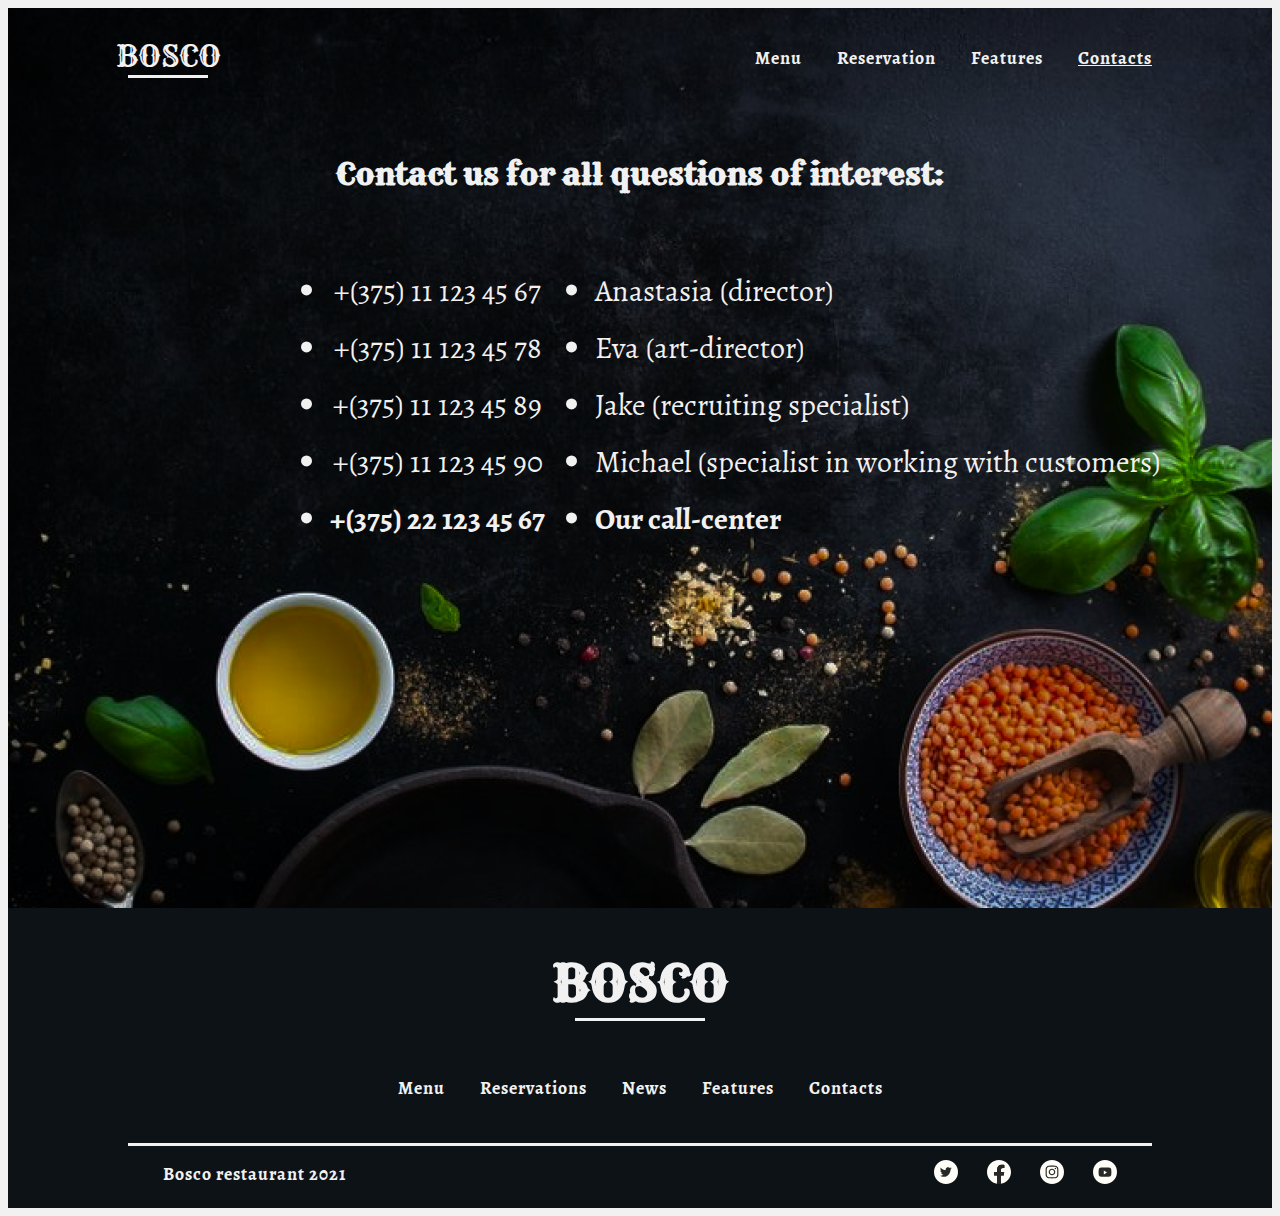
==== contacts.html @ 93ac0c9f "diploma_test" ====
<!DOCTYPE html>
<html lang="en">

<head>
    <meta charset="UTF-8">
    <meta http-equiv="X-UA-Compatible" content="IE=edge">
    <meta name="viewport" content="width=device-width, initial-scale=1.0">
    <title>BOSCO contacts</title>
    <link rel="stylesheet" href="css/reset.css" />
    <link rel="stylesheet" href="css/style.css" />
    <link rel="stylesheet" href="css/footer.css" />
    <link rel="stylesheet" href="css/contacts.css">
</head>

<body>
    <header class="header">
        <div class="container_nav">
            <div class="container_name">
                <a href="index.html" class="name">BOSCO</a>
            </div>
            <div class="nav">
                <a href="menu.html" class="nav_items">Menu</a>
                <a href="reservation.html" class="nav_items">Reservation</a>
                <a href="features.html" class="nav_items">Features</a>
                <a href="contacts.html" class="nav_items">Contacts</a>
            </div>
        </div>
        <div class="container_contacts">
            <h1 class="heading_contacts">Contact us for all questions of interest:</h1>
            <div class="wrapper_contacts">
                <ul class="contacts_tel">
                    <li>+(375) 11 123 45 67</li>
                    <li>+(375) 11 123 45 78</li>
                    <li>+(375) 11 123 45 89</li>
                    <li>+(375) 11 123 45 90</li>
                    <li>+(375) 22 123 45 67</li>
                </ul>
                <ul class="contacts_name">
                    <li>Anastasia (director)</li>
                    <li>Eva (art-director)</li>
                    <li>Jake (recruiting specialist)</li>
                    <li>Michael (specialist in working with customers)</li>
                    <li>Our call-center</li>
                </ul>
            </div>
        </div>
        </div>
    </header>

    <footer class="footer">
        <div class="container_name">
            <h2 class="footer_name">BOSCO</h2>
        </div>
        <div class="navigation">
            <a href="menu.html" class="nav_items">Menu</a>
            <a href="reservation.html" class="nav_items">Reservations</a>
            <a href="index.html" class="nav_items">News</a>
            <a href="features.html" class="nav_items">Features</a>
            <a href="contacts.html" class="nav_items">Contacts</a>
        </div>
        <div class="container_icons">
            <div class="footer_caption">
                <a href="index.html">Bosco restaurant 2021</a>
            </div>
            <div class="footer_icons">
                <a href="https://twitter.com/" target="_blank"><svg width="24" height="24" viewBox="0 0 24 24"
                        fill="none" xmlns="http://www.w3.org/2000/svg" class="icons_hover">
                        <path fill-rule="evenodd" clip-rule="evenodd"
                            d="M0 12C0 5.37258 5.37258 0 12 0C18.6274 0 24 5.37258 24 12C24 18.6274 18.6274 24 12 24C5.37258 24 0 18.6274 0 12Z"
                            fill="#FFFDF8" />
                        <path fill-rule="evenodd" clip-rule="evenodd"
                            d="M11.6406 9.75395L11.6658 10.1692L11.2461 10.1183C9.71843 9.92343 8.38383 9.26245 7.25067 8.15236L6.69668 7.60154L6.55399 8.0083C6.25181 8.91502 6.44487 9.87258 7.0744 10.5166C7.41015 10.8725 7.33461 10.9234 6.75544 10.7115C6.55399 10.6437 6.37772 10.5929 6.36093 10.6183C6.30218 10.6776 6.50363 11.4488 6.66311 11.7538C6.88134 12.1775 7.32621 12.5927 7.81305 12.8385L8.22434 13.0334L7.73751 13.0419C7.26746 13.0419 7.25067 13.0503 7.30103 13.2283C7.46891 13.7791 8.13201 14.3638 8.87066 14.618L9.39108 14.796L8.93781 15.0672C8.26631 15.457 7.4773 15.6773 6.68829 15.6942C6.31057 15.7027 6 15.7366 6 15.762C6 15.8468 7.02404 16.3213 7.61999 16.5077C9.40786 17.0586 11.5315 16.8213 13.1263 15.8807C14.2595 15.2112 15.3926 13.8808 15.9214 12.5927C16.2068 11.9063 16.4922 10.6522 16.4922 10.0505C16.4922 9.66073 16.5174 9.60989 16.9874 9.14382C17.2644 8.87265 17.5246 8.57606 17.575 8.49132C17.6589 8.33031 17.6505 8.33031 17.2224 8.47437C16.509 8.72859 16.4083 8.69469 16.7608 8.31336C17.021 8.04219 17.3316 7.5507 17.3316 7.40664C17.3316 7.38122 17.2057 7.42359 17.063 7.49986C16.9119 7.5846 16.5761 7.71171 16.3243 7.78797L15.8711 7.93203L15.4598 7.65239C15.2331 7.49986 14.9142 7.33038 14.7463 7.27953C14.3182 7.16089 13.6635 7.17784 13.2774 7.31343C12.2282 7.69476 11.5651 8.67774 11.6406 9.75395Z"
                            fill="#282828" />
                    </svg></a>
                <a href="https://www.facebook.com/" target="_blank"><svg width="24" height="24" viewBox="0 0 24 24"
                        fill="none" xmlns="http://www.w3.org/2000/svg" class="icons_hover">
                        <path
                            d="M24 12C24 5.37188 18.6281 0 12 0C5.37188 0 0 5.37188 0 12C0 17.9906 4.3875 22.9547 10.125 23.8547V15.4688H7.07812V12H10.125V9.35625C10.125 6.34922 11.9156 4.6875 14.6578 4.6875C15.9703 4.6875 17.3438 4.92188 17.3438 4.92188V7.875H15.8297C14.3391 7.875 13.875 8.80078 13.875 9.75V12H17.2031L16.6711 15.4688H13.875V23.8547C19.6125 22.9547 24 17.9906 24 12Z"
                            fill="#FFFDF8" />
                        <path
                            d="M16.6711 15.4688L17.2031 12H13.875V9.75C13.875 8.80078 14.3391 7.875 15.8297 7.875H17.3438V4.92188C17.3438 4.92188 15.9703 4.6875 14.6578 4.6875C11.9156 4.6875 10.125 6.34922 10.125 9.35625V12H7.07812V15.4688H10.125V23.8547C10.7367 23.9508 11.3625 24 12 24C12.6375 24 13.2633 23.9508 13.875 23.8547V15.4688H16.6711Z"
                            fill="#282828" />
                    </svg></a>
                <a href="https://www.instagram.com/" target="_blank"><svg width="24" height="24" viewBox="0 0 24 24"
                        fill="none" xmlns="http://www.w3.org/2000/svg" class="icons_hover">
                        <path fill-rule="evenodd" clip-rule="evenodd"
                            d="M0 12C0 5.37258 5.37258 0 12 0C18.6274 0 24 5.37258 24 12C24 18.6274 18.6274 24 12 24C5.37258 24 0 18.6274 0 12Z"
                            fill="#FFFDF8" />
                        <path fill-rule="evenodd" clip-rule="evenodd"
                            d="M12.0007 5.59961C10.2625 5.59961 10.0444 5.60721 9.36174 5.63828C8.6804 5.66948 8.21533 5.77734 7.80839 5.93561C7.38745 6.09908 7.03038 6.31775 6.67464 6.67362C6.31864 7.02936 6.09997 7.38643 5.93597 7.80723C5.7773 8.2143 5.6693 8.67951 5.63863 9.36058C5.6081 10.0433 5.6001 10.2615 5.6001 11.9997C5.6001 13.7378 5.60783 13.9553 5.63876 14.638C5.6701 15.3193 5.77797 15.7844 5.9361 16.1913C6.0997 16.6123 6.31837 16.9693 6.67424 17.3251C7.02985 17.6811 7.38692 17.9003 7.80759 18.0637C8.21479 18.222 8.68 18.3299 9.3612 18.3611C10.0439 18.3921 10.2619 18.3997 11.9999 18.3997C13.7382 18.3997 13.9557 18.3921 14.6383 18.3611C15.3197 18.3299 15.7853 18.222 16.1925 18.0637C16.6133 17.9003 16.9698 17.6811 17.3254 17.3251C17.6814 16.9693 17.9001 16.6123 18.0641 16.1915C18.2214 15.7844 18.3294 15.3192 18.3614 14.6381C18.3921 13.9554 18.4001 13.7378 18.4001 11.9997C18.4001 10.2615 18.3921 10.0434 18.3614 9.36071C18.3294 8.67937 18.2214 8.2143 18.0641 7.80737C17.9001 7.38643 17.6814 7.02936 17.3254 6.67362C16.9694 6.31762 16.6134 6.09895 16.1921 5.93561C15.7841 5.77734 15.3187 5.66948 14.6374 5.63828C13.9547 5.60721 13.7374 5.59961 11.9987 5.59961H12.0007ZM11.4265 6.75294C11.5969 6.75267 11.7871 6.75294 12.0007 6.75294C13.7095 6.75294 13.912 6.75907 14.5868 6.78974C15.2108 6.81827 15.5495 6.92254 15.7751 7.01014C16.0738 7.12614 16.2867 7.26481 16.5106 7.48881C16.7346 7.71281 16.8733 7.92615 16.9895 8.22482C17.0771 8.45015 17.1815 8.78882 17.2099 9.41283C17.2406 10.0875 17.2473 10.2902 17.2473 11.9982C17.2473 13.7062 17.2406 13.9089 17.2099 14.5836C17.1814 15.2076 17.0771 15.5462 16.9895 15.7716C16.8735 16.0702 16.7346 16.2829 16.5106 16.5068C16.2866 16.7308 16.0739 16.8694 15.7751 16.9854C15.5498 17.0734 15.2108 17.1774 14.5868 17.206C13.9122 17.2366 13.7095 17.2433 12.0007 17.2433C10.2917 17.2433 10.0892 17.2366 9.41451 17.206C8.7905 17.1772 8.45183 17.0729 8.2261 16.9853C7.92743 16.8693 7.71409 16.7306 7.49009 16.5066C7.26609 16.2826 7.12742 16.0698 7.01115 15.771C6.92355 15.5457 6.81915 15.207 6.79075 14.583C6.76008 13.9083 6.75395 13.7057 6.75395 11.9966C6.75395 10.2875 6.76008 10.0859 6.79075 9.41123C6.81928 8.78722 6.92355 8.44855 7.01115 8.22295C7.12715 7.92428 7.26609 7.71095 7.49009 7.48694C7.71409 7.26294 7.92743 7.12427 8.2261 7.00801C8.4517 6.92001 8.7905 6.816 9.41451 6.78734C10.0049 6.76067 10.2337 6.75267 11.4265 6.75134V6.75294ZM15.417 7.81562C14.993 7.81562 14.649 8.15922 14.649 8.58336C14.649 9.00736 14.993 9.35137 15.417 9.35137C15.841 9.35137 16.185 9.00736 16.185 8.58336C16.185 8.15935 15.841 7.81562 15.417 7.81562ZM12.0007 8.71296C10.1856 8.71296 8.71401 10.1846 8.71401 11.9997C8.71401 13.8147 10.1856 15.2857 12.0007 15.2857C13.8158 15.2857 15.2869 13.8147 15.2869 11.9997C15.2869 10.1846 13.8158 8.71296 12.0007 8.71296ZM12.0007 9.8663C13.1788 9.8663 14.134 10.8214 14.134 11.9997C14.134 13.1778 13.1788 14.133 12.0007 14.133C10.8224 14.133 9.86733 13.1778 9.86733 11.9997C9.86733 10.8214 10.8224 9.8663 12.0007 9.8663Z"
                            fill="#282828" />
                    </svg></a>
                <a href="https://www.youtube.com/" target="_blank"><svg width="24" height="24" viewBox="0 0 24 24"
                        fill="none" xmlns="http://www.w3.org/2000/svg" class="icons_hover">
                        <path fill-rule="evenodd" clip-rule="evenodd"
                            d="M0 12C0 5.37258 5.37258 0 12 0C18.6274 0 24 5.37258 24 12C24 18.6274 18.6274 24 12 24C5.37258 24 0 18.6274 0 12Z"
                            fill="#FFFDF8" />
                        <path fill-rule="evenodd" clip-rule="evenodd"
                            d="M17.0009 7.87427C17.5517 8.02541 17.9854 8.47072 18.1326 9.03622C18.4001 10.0611 18.4001 12.1996 18.4001 12.1996C18.4001 12.1996 18.4001 14.338 18.1326 15.363C17.9854 15.9285 17.5517 16.3738 17.0009 16.525C16.0028 16.7996 12.0001 16.7996 12.0001 16.7996C12.0001 16.7996 7.99741 16.7996 6.99923 16.525C6.44846 16.3738 6.01472 15.9285 5.86752 15.363C5.6001 14.338 5.6001 12.1996 5.6001 12.1996C5.6001 12.1996 5.6001 10.0611 5.86752 9.03622C6.01472 8.47072 6.44846 8.02541 6.99923 7.87427C7.99741 7.59961 12.0001 7.59961 12.0001 7.59961C12.0001 7.59961 16.0028 7.59961 17.0009 7.87427ZM10.8001 10.3996V14.3996L14.0001 12.3996L10.8001 10.3996Z"
                            fill="#282828" />
                    </svg></a>
            </div>
        </div>
    </footer>
</body>

</html>
---- css/style.css ----
@import url("https://fonts.googleapis.com/css2?family=Sahitya&display=swap");

@import url("https://fonts.googleapis.com/css2?family=Rye&display=swap");

:root {
  --color-font: #f1f1f1;
  --color-background: #0d1217;
  --border-par: 3px solid #f1f1f1;
  --border-bottom-set: 2px solid #0d1217;
  --border-set: 1px solid #0d1217;
  --hover-view-color: gray;
  --hover-nav-color: brown;
  --button-color: #84df9e;
}

body,
html {
  display: flex;
  flex-direction: column;
  justify-content: space-between;
  background: var(--color-font);
}
---- css/footer.css ----
.footer {
  display: flex;
  flex-direction: column;
  justify-content: space-between;
  background-color: var(--color-background);
  color: var(--color-font);
  height: 300px;
}

.footer_name {
  font-family: Rye;
  font-size: 50px;
  line-height: 70px;
  margin-top: 40px;
  border-bottom: var(--border-par);
  width: 130px;
}

.container_icons {
  display: flex;
  justify-content: space-between;
  margin: 30px 120px 0 120px;
  padding: 14px 35px 20px 35px;
  border-top: var(--border-par);
}

.navigation,
.container_name,
.footer_name {
  display: flex;
  align-items: center;
  justify-content: center;
  text-align: center;
}

.nav_items {
  color: var(--color-font);
  position: relative;
  margin-left: 35px;
  text-decoration: none;
}

.container_name {
  flex-direction: column;
}

.footer_caption,
.nav_items {
  font-family: Sahitya;
  font-weight: bold;
  letter-spacing: 1px;
  font-size: 18px;
  line-height: 28px;
}

.nav_items:hover {
  text-decoration: underline;
  color: var(--hover-nav-color);
}

.footer_caption > a {
  text-decoration: none;
  color: var(--color-font);
}

.footer_caption > a:hover {
  color: var(--hover-nav-color);
  text-decoration: underline;
}

.footer_icons > a {
  margin-left: 25px;
}

.icons_hover > path:hover {
  fill: var(--hover-nav-color);
}

.navigation a:nth-child(1) {
  margin-left: 0;
}
---- css/contacts.css ----
.header {
  background-image: url(/images/contacts.png);
  background-repeat: no-repeat;
  background-position: center;
  background-size: cover;
  height: 900px;
}

.nav,
.container_contacts,
.container_name {
  display: flex;
  align-items: center;
  justify-content: center;
  text-align: center;
}

.container_contacts {
  flex-direction: column;
  position: absolute;
  top: 40%;
  left: 50%;
  transform: translate(-50%, -50%);
}

.nav_items {
  color: var(--color-font);
  position: relative;
  margin-left: 35px;
  text-decoration: none;
  font-family: Sahitya;
  font-weight: bold;
  letter-spacing: 1px;
  font-size: 18px;
  line-height: 28px;
}

.nav_items:hover {
  text-decoration: underline;
  color: var(--hover-nav-color);
}

.container_nav {
  display: flex;
  justify-content: space-between;
  margin: 30px 120px 0 120px;
}

.container_name {
  flex-direction: column;
}

.heading_contacts,
.name {
  font-family: Rye;
  color: var(--color-font);
}

.heading_contacts {
  font-size: 30px;
  line-height: 37px;
}

.nav a:nth-child(4) {
  text-decoration: underline;
}

.name {
  position: relative;
  font-size: 30px;
  line-height: 37px;
  border-bottom: var(--border-par);
  width: 80px;
  display: flex;
  justify-content: center;
  text-decoration: none;
}

.wrapper_contacts {
  display: flex;
  font-family: Sahitya;
  font-size: 30px;
  line-height: 47px;
  color: var(--color-font);
  margin: 25px 0 0 170px;
}

.contacts_tel {
  width: 215px;
}

.contacts_name {
  text-align: start;
  width: 575px;
}

.contacts_name,
.contacts_tel {
  padding-left: 50px;
}

.contacts_name > li,
.contacts_tel > li {
  margin-bottom: 10px;
}

.contacts_tel li:nth-child(5),
.contacts_name li:nth-child(5) {
  font-weight: bold;
}
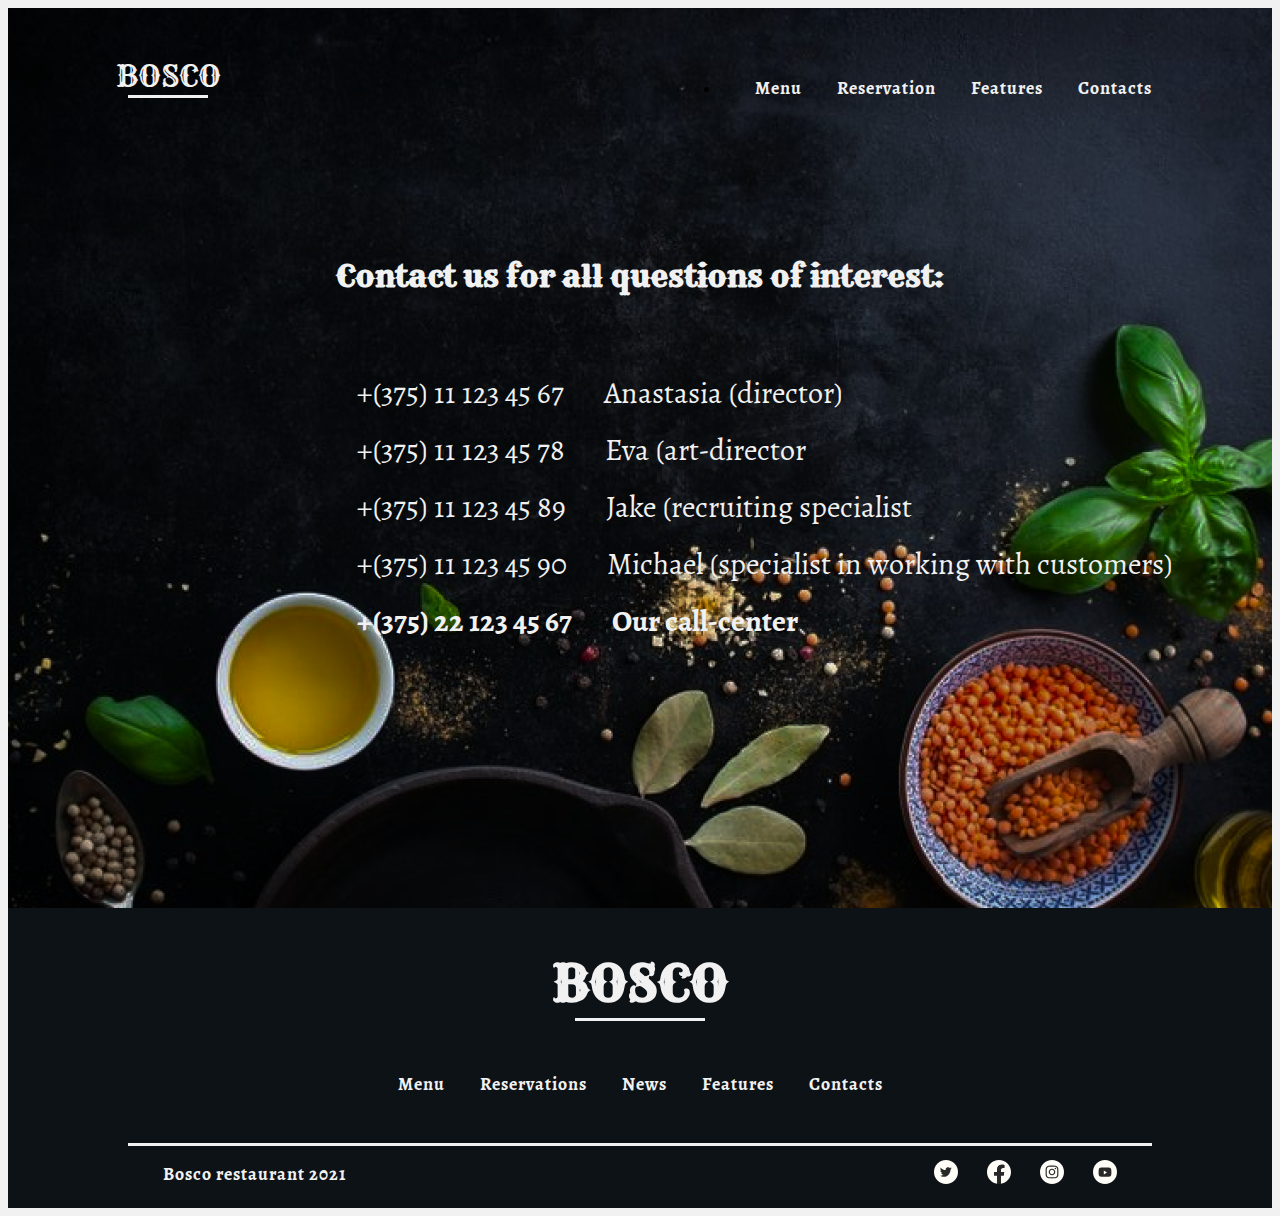
==== commit 9697ce11: "mobile_start" ====
--- a/contacts.html
+++ b/contacts.html
@@ -6,10 +6,12 @@
     <meta http-equiv="X-UA-Compatible" content="IE=edge">
     <meta name="viewport" content="width=device-width, initial-scale=1.0">
     <title>BOSCO contacts</title>
+    <link rel="shortcut icon" type="image/png" href="icons/bosco.png"/>
     <link rel="stylesheet" href="css/reset.css" />
     <link rel="stylesheet" href="css/style.css" />
     <link rel="stylesheet" href="css/footer.css" />
     <link rel="stylesheet" href="css/contacts.css">
+    <link rel="stylesheet" href="css/burger.css">
 </head>
 
 <body>
@@ -18,29 +20,28 @@
             <div class="container_name">
                 <a href="index.html" class="name">BOSCO</a>
             </div>
-            <div class="nav">
-                <a href="menu.html" class="nav_items">Menu</a>
-                <a href="reservation.html" class="nav_items">Reservation</a>
-                <a href="features.html" class="nav_items">Features</a>
-                <a href="contacts.html" class="nav_items">Contacts</a>
+            <div class="wrapper_nav">
+                <input id="nav_toggle" type="checkbox" />
+                <label class="nav_button" for="nav_toggle">
+                <span></span>
+                </label>
+                <ul class="nav">
+                    <li><a href="menu.html" class="nav_items">Menu</a></li>
+                    <li><a href="reservation.html" class="nav_items">Reservation</a></li>
+                    <li><a href="features.html" class="nav_items">Features</a></li>
+                    <li><a href="contacts.html" class="nav_items">Contacts</a></li>
+                </ul>
             </div>
         </div>
         <div class="container_contacts">
             <h1 class="heading_contacts">Contact us for all questions of interest:</h1>
             <div class="wrapper_contacts">
                 <ul class="contacts_tel">
-                    <li>+(375) 11 123 45 67</li>
-                    <li>+(375) 11 123 45 78</li>
-                    <li>+(375) 11 123 45 89</li>
-                    <li>+(375) 11 123 45 90</li>
-                    <li>+(375) 22 123 45 67</li>
-                </ul>
-                <ul class="contacts_name">
-                    <li>Anastasia (director)</li>
-                    <li>Eva (art-director)</li>
-                    <li>Jake (recruiting specialist)</li>
-                    <li>Michael (specialist in working with customers)</li>
-                    <li>Our call-center</li>
+                    <li><span class="number">+(375) 11 123 45 67</span><span class="contact">Anastasia (director)</span></li>
+                    <li><span class="number">+(375) 11 123 45 78</span><span class="contact">Eva (art-director</span)</li>
+                    <li><span class="number">+(375) 11 123 45 89</span><span class="contact">Jake (recruiting specialist</span</li>
+                    <li><span class="number">+(375) 11 123 45 90</span><span class="contact">Michael (specialist in working with customers)</span</li>
+                    <li><span class="number">+(375) 22 123 45 67</span><span class="contact">Our call-center</span</li>
                 </ul>
             </div>
         </div>
@@ -58,6 +59,7 @@
             <a href="features.html" class="nav_items">Features</a>
             <a href="contacts.html" class="nav_items">Contacts</a>
         </div>
+        <span class="footer_border"></span>
         <div class="container_icons">
             <div class="footer_caption">
                 <a href="index.html">Bosco restaurant 2021</a>
--- a/css/style.css
+++ b/css/style.css
@@ -6,8 +6,7 @@
   --color-font: #f1f1f1;
   --color-background: #0d1217;
   --border-par: 3px solid #f1f1f1;
-  --border-bottom-set: 2px solid #0d1217;
-  --border-set: 1px solid #0d1217;
+  --border-set: 2px solid #0d1217;
   --hover-view-color: gray;
   --hover-nav-color: brown;
   --button-color: #84df9e;
--- a/css/footer.css
+++ b/css/footer.css
@@ -79,3 +79,83 @@
 .navigation a:nth-child(1) {
   margin-left: 0;
 }
+
+/*MOBILE PHONES*/
+@media screen and (max-width: 768px) {
+
+  .container_icons {
+    border: none;
+    margin: 0;
+    padding: 0 35px 50px 35px;
+  }
+
+  .footer_border {
+    border-top: 2px solid var(--color-font);
+    width: 500px;
+    margin: 0 auto;
+  }
+
+  .navigation {
+    visibility: hidden;
+  }
+}
+
+@media screen and (max-width: 544px) {
+
+.footer {
+  height: 250px;
+}
+
+.footer_name {
+  font-size: 40px;
+  width: 90px;
+}
+
+.footer_caption {
+  font-size: 14px;
+}
+
+.icons_hover {
+  width: 20px;
+  height: 20px;
+}
+
+.container_icons {
+  padding: 10px 10px 30px 10px;
+  margin: 0;
+}
+
+.footer_icons > a {
+  margin-left: 15px;
+}
+
+.footer_border {
+  width: 300px;
+}
+}
+
+@media screen and (max-width: 369px) {
+
+  .footer {
+    height: 224px;
+  }
+
+  .footer_caption {
+    font-size: 12px;
+    line-height: 10px;
+  }
+
+  .icons_hover {
+    width: 14px;
+    height: 14px;
+  }
+
+  .footer_border {
+    width: 250px;
+  }
+
+  .footer_icons {
+  }
+
+}
+/*MOBILE PHONES*/--- a/css/contacts.css
+++ b/css/contacts.css
@@ -15,12 +15,13 @@
   text-align: center;
 }
 
+#nav_toggle {
+  opacity: 0;
+}
+
 .container_contacts {
   flex-direction: column;
-  position: absolute;
-  top: 40%;
-  left: 50%;
-  transform: translate(-50%, -50%);
+  margin-top: 120px;
 }
 
 .nav_items {
@@ -86,25 +87,72 @@
 }
 
 .contacts_tel {
-  width: 215px;
+  margin-left: 40px;
 }
 
-.contacts_name {
+.number {
   text-align: start;
-  width: 575px;
+  margin-right: 40px;
 }
 
-.contacts_name,
-.contacts_tel {
-  padding-left: 50px;
+.contacts_tel > li {
+  margin-bottom: 10px;
+  display: flex;
+  text-align: start;
 }
 
-.contacts_name > li,
-.contacts_tel > li {
-  margin-bottom: 10px;
+.contacts_tel li:nth-child(5) {
+  font-weight: bold;
 }
 
-.contacts_tel li:nth-child(5),
-.contacts_name li:nth-child(5) {
-  font-weight: bold;
+/*MOBILE PHONES*/
+@media screen and (max-width: 768px) {
+
+.wrapper_contacts {
+  margin-left: 0;
 }
+
+.container_contacts {
+  margin-top: 20px;
+}
+
+.heading_contacts {
+  width: 400px;
+}
+
+.contacts_tel {
+  display: flex;
+  flex-direction: column;
+  align-items: center;
+}
+
+.contact {
+  width: 250px;
+}
+  
+}
+
+@media screen and (max-width: 544px) {
+
+  .wrapper_contacts {
+    font-size: 14px;
+    line-height: 20px;
+  }
+
+  .contact {
+    width: 190px;
+  }
+}
+
+@media screen and (max-width: 369px) {
+
+  .heading_contacts {
+    width: 100%;
+  }
+
+  .contact {
+    width: 140px;
+  }
+
+}
+/*MOBILE PHONES*/--- a/css/burger.css
+++ b/css/burger.css
@@ -0,0 +1,99 @@
+@media screen and (max-width: 768px) {
+
+.container_nav {
+    display: block;
+  }
+
+#nav_toggle {
+    opacity: 0;
+  }
+ 
+  .nav_button {
+    display: flex; 
+    align-items: center; 
+    position: absolute;
+    top: 20px;
+    right: 20px;
+    width: 26px;
+    height: 26px;
+    cursor: pointer;
+    z-index: 1;
+  }
+
+  .nav_button > span,
+  .nav_button > span::before,
+  .nav_button > span::after {
+    display: block;
+    position: absolute;
+    width: 100%;
+    height: 3px;
+    background-color: var(--color-font);
+  }
+  .nav_button > span::before {
+    content: '';
+    top: -8px;
+  }
+  .nav_button > span::after {
+    content: '';
+    top: 8px;
+  }
+
+.nav {
+  display: block;
+  position: absolute;
+  visibility: hidden;
+  top: 0;
+  right: -100%;
+  width: 200px;
+  height: 100%;
+  margin: 0;
+  padding: 80px 0;
+  list-style: none;
+  text-align: center;
+  background-color: var(--color-font);
+}
+
+.nav_items {
+  display: block;
+  padding: 12px 24px;
+  color: var(--color-background);
+  font-size: 25px;
+  margin-left: 0;
+}
+.nav_items:hover {
+  background-color: var(--color-background);
+  color: var(--color-font);
+  text-decoration: none;
+}
+
+#nav_toggle:checked ~ .nav_button > span {
+  transform: rotate(45deg);
+  background-color: var(--color-background);
+}
+#nav_toggle:checked ~ .nav_button > span::before {
+  top: 0;
+  transform: rotate(0);
+  background-color: var(--color-background);
+}
+#nav_toggle:checked ~ .nav_button > span::after {
+  top: 0;
+  transform: rotate(90deg);
+  background-color: var(--color-background);
+}
+#nav_toggle:checked ~ .nav {
+  visibility: visible;
+  right: 0;
+}
+
+.nav_button > span,
+.nav_button > span::before,
+.nav_button > span::after {
+  transition-duration: .25s;
+}
+.nav {
+  transition-duration: .25s;
+}
+.nav_items {
+  transition-duration: .25s;
+}
+}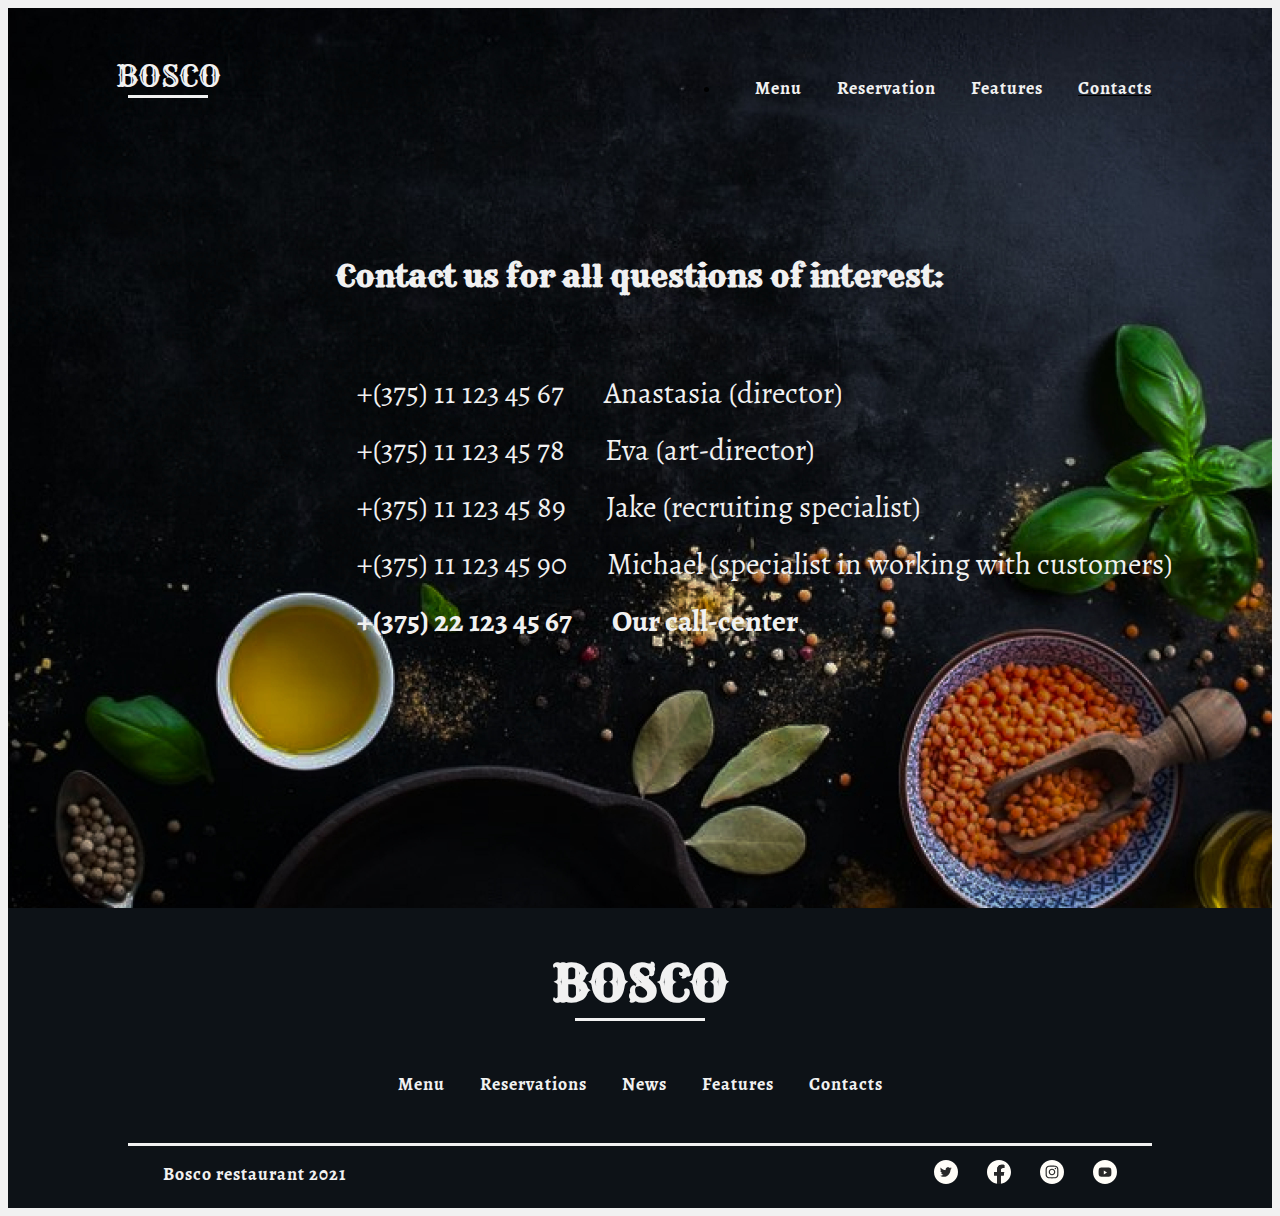
==== commit 1cd07c02: "first_finish" ====
--- a/contacts.html
+++ b/contacts.html
@@ -6,12 +6,12 @@
     <meta http-equiv="X-UA-Compatible" content="IE=edge">
     <meta name="viewport" content="width=device-width, initial-scale=1.0">
     <title>BOSCO contacts</title>
-    <link rel="shortcut icon" type="image/png" href="icons/bosco.png"/>
+    <link rel="shortcut icon" type="image/png" href="icons/bosco.png" />
     <link rel="stylesheet" href="css/reset.css" />
     <link rel="stylesheet" href="css/style.css" />
     <link rel="stylesheet" href="css/footer.css" />
-    <link rel="stylesheet" href="css/contacts.css">
-    <link rel="stylesheet" href="css/burger.css">
+    <link rel="stylesheet" href="css/contacts.css" />
+    <link rel="stylesheet" href="css/burger.css" />
 </head>
 
 <body>
@@ -23,7 +23,7 @@
             <div class="wrapper_nav">
                 <input id="nav_toggle" type="checkbox" />
                 <label class="nav_button" for="nav_toggle">
-                <span></span>
+                    <span></span>
                 </label>
                 <ul class="nav">
                     <li><a href="menu.html" class="nav_items">Menu</a></li>
@@ -38,15 +38,17 @@
             <div class="wrapper_contacts">
                 <ul class="contacts_tel">
                     <li><span class="number">+(375) 11 123 45 67</span><span class="contact">Anastasia (director)</span></li>
-                    <li><span class="number">+(375) 11 123 45 78</span><span class="contact">Eva (art-director</span)</li>
-                    <li><span class="number">+(375) 11 123 45 89</span><span class="contact">Jake (recruiting specialist</span</li>
-                    <li><span class="number">+(375) 11 123 45 90</span><span class="contact">Michael (specialist in working with customers)</span</li>
-                    <li><span class="number">+(375) 22 123 45 67</span><span class="contact">Our call-center</span</li>
+                    <li><span class="number">+(375) 11 123 45 78</span><span class="contact">Eva (art-director)</span></li>
+                    <li><span class="number">+(375) 11 123 45 89</span><span class="contact">Jake (recruiting specialist)</span>
+                    </li>
+                    <li><span class="number">+(375) 11 123 45 90</span><span class="contact">Michael (specialist in
+                            working with customers)</span></li>
+                    <li><span class="number">+(375) 22 123 45 67</span><span class="contact">Our call-center</span></li>
                 </ul>
             </div>
         </div>
         </div>
-    </header>
+        </header>
 
     <footer class="footer">
         <div class="container_name">
--- a/css/footer.css
+++ b/css/footer.css
@@ -81,7 +81,7 @@
 }
 
 /*MOBILE PHONES*/
-@media screen and (max-width: 768px) {
+@media screen and (max-width: 1000px) {
 
   .container_icons {
     border: none;
--- a/css/contacts.css
+++ b/css/contacts.css
@@ -1,5 +1,5 @@
 .header {
-  background-image: url(/images/contacts.png);
+  background-image: url(/images/contacts.jpg);
   background-repeat: no-repeat;
   background-position: center;
   background-size: cover;
@@ -62,7 +62,7 @@
   line-height: 37px;
 }
 
-.nav a:nth-child(4) {
+.nav li:nth-child(4) {
   text-decoration: underline;
 }
 
@@ -108,32 +108,34 @@
 /*MOBILE PHONES*/
 @media screen and (max-width: 768px) {
 
-.wrapper_contacts {
-  margin-left: 0;
-}
+  .name {
+    margin-top: 20px;
+  }
 
-.container_contacts {
-  margin-top: 20px;
-}
+  .wrapper_contacts {
+    margin-left: 0;
+  }
 
-.heading_contacts {
-  width: 400px;
-}
+  .container_contacts {
+    margin-top: 20px;
+  }
 
-.contacts_tel {
-  display: flex;
-  flex-direction: column;
-  align-items: center;
-}
+  .heading_contacts {
+    width: 400px;
+  }
 
-.contact {
-  width: 250px;
-}
-  
+  .contacts_tel {
+    display: flex;
+    flex-direction: column;
+    align-items: center;
+  }
+
+  .contact {
+    width: 250px;
+  }
 }
 
 @media screen and (max-width: 544px) {
-
   .wrapper_contacts {
     font-size: 14px;
     line-height: 20px;
@@ -145,7 +147,6 @@
 }
 
 @media screen and (max-width: 369px) {
-
   .heading_contacts {
     width: 100%;
   }
@@ -153,6 +154,5 @@
   .contact {
     width: 140px;
   }
-
 }
-/*MOBILE PHONES*/+/*MOBILE PHONES*/
--- a/css/burger.css
+++ b/css/burger.css
@@ -1,4 +1,8 @@
-@media screen and (max-width: 768px) {
+#nav_toggle {
+  opacity: 0;
+}
+
+@media screen and (max-width: 1000px) {
 
 .container_nav {
     display: block;
@@ -14,7 +18,7 @@
     position: absolute;
     top: 20px;
     right: 20px;
-    width: 26px;
+    width: 35px;
     height: 26px;
     cursor: pointer;
     z-index: 1;
@@ -26,16 +30,16 @@
     display: block;
     position: absolute;
     width: 100%;
-    height: 3px;
+    height: 2px;
     background-color: var(--color-font);
   }
   .nav_button > span::before {
     content: '';
-    top: -8px;
+    top: -10px;
   }
   .nav_button > span::after {
     content: '';
-    top: 8px;
+    top: 10px;
   }
 
 .nav {
@@ -44,7 +48,7 @@
   visibility: hidden;
   top: 0;
   right: -100%;
-  width: 200px;
+  width: 300px;
   height: 100%;
   margin: 0;
   padding: 80px 0;
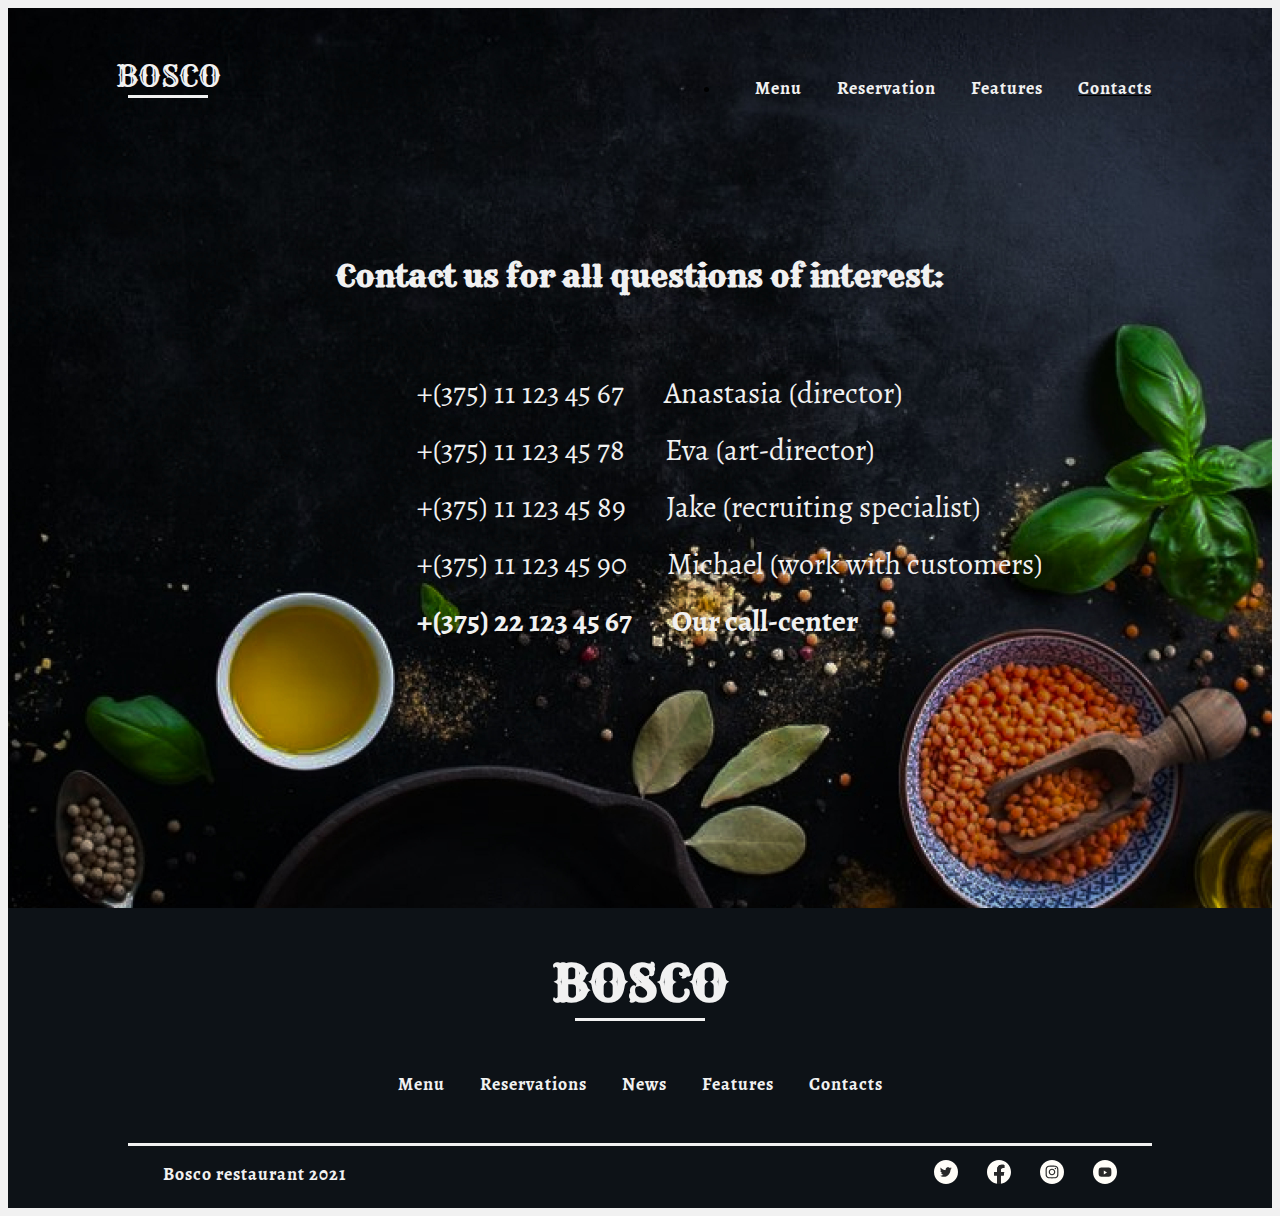
==== commit 93029787: "test_finish" ====
--- a/contacts.html
+++ b/contacts.html
@@ -37,18 +37,21 @@
             <h1 class="heading_contacts">Contact us for all questions of interest:</h1>
             <div class="wrapper_contacts">
                 <ul class="contacts_tel">
-                    <li><span class="number">+(375) 11 123 45 67</span><span class="contact">Anastasia (director)</span></li>
-                    <li><span class="number">+(375) 11 123 45 78</span><span class="contact">Eva (art-director)</span></li>
-                    <li><span class="number">+(375) 11 123 45 89</span><span class="contact">Jake (recruiting specialist)</span>
+                    <li><span class="number">+(375) 11 123 45 67</span><span class="contact">Anastasia (director)</span>
                     </li>
-                    <li><span class="number">+(375) 11 123 45 90</span><span class="contact">Michael (specialist in
-                            working with customers)</span></li>
+                    <li><span class="number">+(375) 11 123 45 78</span><span class="contact">Eva (art-director)</span>
+                    </li>
+                    <li><span class="number">+(375) 11 123 45 89</span><span class="contact">Jake (recruiting
+                            specialist)</span>
+                    </li>
+                    <li><span class="number">+(375) 11 123 45 90</span><span class="contact">Michael (work with
+                            customers)</span></li>
                     <li><span class="number">+(375) 22 123 45 67</span><span class="contact">Our call-center</span></li>
                 </ul>
             </div>
         </div>
         </div>
-        </header>
+    </header>
 
     <footer class="footer">
         <div class="container_name">
--- a/css/style.css
+++ b/css/style.css
@@ -6,7 +6,9 @@
   --color-font: #f1f1f1;
   --color-background: #0d1217;
   --border-par: 3px solid #f1f1f1;
-  --border-set: 2px solid #0d1217;
+  --border-set: 3px solid #0d1217;
+  --border-hover: 2px solid gray;
+  --border-bottom-hover: 3px solid brown;
   --hover-view-color: gray;
   --hover-nav-color: brown;
   --button-color: #84df9e;
--- a/css/footer.css
+++ b/css/footer.css
@@ -34,10 +34,8 @@
 }
 
 .nav_items {
-  color: var(--color-font);
   position: relative;
   margin-left: 35px;
-  text-decoration: none;
 }
 
 .container_name {
@@ -53,19 +51,15 @@
   line-height: 28px;
 }
 
-.nav_items:hover {
-  text-decoration: underline;
-  color: var(--hover-nav-color);
-}
-
-.footer_caption > a {
+.footer_caption > a,
+.nav_items {
   text-decoration: none;
   color: var(--color-font);
 }
 
-.footer_caption > a:hover {
+.footer_caption > a:hover,
+.nav_items:hover {
   color: var(--hover-nav-color);
-  text-decoration: underline;
 }
 
 .footer_icons > a {
@@ -80,9 +74,12 @@
   margin-left: 0;
 }
 
+.nav_items:hover {
+  color: var(--hover-nav-color);
+}
+
 /*MOBILE PHONES*/
 @media screen and (max-width: 1000px) {
-
   .container_icons {
     border: none;
     margin: 0;
@@ -90,7 +87,7 @@
   }
 
   .footer_border {
-    border-top: 2px solid var(--color-font);
+    border-top: var(--border-par);
     width: 500px;
     margin: 0 auto;
   }
@@ -101,41 +98,39 @@
 }
 
 @media screen and (max-width: 544px) {
+  .footer {
+    height: 250px;
+  }
 
-.footer {
-  height: 250px;
-}
+  .footer_name {
+    font-size: 40px;
+    width: 90px;
+  }
 
-.footer_name {
-  font-size: 40px;
-  width: 90px;
-}
+  .footer_caption {
+    font-size: 14px;
+  }
 
-.footer_caption {
-  font-size: 14px;
-}
+  .icons_hover {
+    width: 20px;
+    height: 20px;
+  }
 
-.icons_hover {
-  width: 20px;
-  height: 20px;
-}
+  .container_icons {
+    padding: 10px 10px 30px 10px;
+    margin: 0;
+  }
 
-.container_icons {
-  padding: 10px 10px 30px 10px;
-  margin: 0;
-}
+  .footer_icons > a {
+    margin-left: 15px;
+  }
 
-.footer_icons > a {
-  margin-left: 15px;
-}
-
-.footer_border {
-  width: 300px;
-}
+  .footer_border {
+    width: 300px;
+  }
 }
 
 @media screen and (max-width: 369px) {
-
   .footer {
     height: 224px;
   }
@@ -153,9 +148,5 @@
   .footer_border {
     width: 250px;
   }
-
-  .footer_icons {
-  }
-
 }
-/*MOBILE PHONES*/+/*MOBILE PHONES*/
--- a/css/contacts.css
+++ b/css/contacts.css
@@ -24,21 +24,9 @@
   margin-top: 120px;
 }
 
-.nav_items {
-  color: var(--color-font);
-  position: relative;
-  margin-left: 35px;
-  text-decoration: none;
-  font-family: Sahitya;
-  font-weight: bold;
-  letter-spacing: 1px;
-  font-size: 18px;
-  line-height: 28px;
-}
-
-.nav_items:hover {
-  text-decoration: underline;
+.name:hover {
   color: var(--hover-nav-color);
+  border-bottom: var(--border-bottom-hover);
 }
 
 .container_nav {
@@ -83,7 +71,7 @@
   font-size: 30px;
   line-height: 47px;
   color: var(--color-font);
-  margin: 25px 0 0 170px;
+  margin: 25px 0 0 100px;
 }
 
 .contacts_tel {
@@ -107,17 +95,13 @@
 
 /*MOBILE PHONES*/
 @media screen and (max-width: 768px) {
-
-  .name {
+  .name,
+  .container_contacts {
     margin-top: 20px;
   }
 
   .wrapper_contacts {
     margin-left: 0;
-  }
-
-  .container_contacts {
-    margin-top: 20px;
   }
 
   .heading_contacts {
@@ -144,6 +128,10 @@
   .contact {
     width: 190px;
   }
+
+  .header {
+    height: 500px;
+  }
 }
 
 @media screen and (max-width: 369px) {
--- a/css/burger.css
+++ b/css/burger.css
@@ -3,25 +3,24 @@
 }
 
 @media screen and (max-width: 1000px) {
-
-.container_nav {
+  .container_nav {
     display: block;
   }
 
-#nav_toggle {
+  #nav_toggle {
     opacity: 0;
   }
- 
+
   .nav_button {
-    display: flex; 
-    align-items: center; 
+    display: flex;
+    align-items: center;
     position: absolute;
     top: 20px;
     right: 20px;
     width: 35px;
     height: 26px;
     cursor: pointer;
-    z-index: 1;
+    z-index: 3;
   }
 
   .nav_button > span,
@@ -34,70 +33,71 @@
     background-color: var(--color-font);
   }
   .nav_button > span::before {
-    content: '';
+    content: "";
     top: -10px;
   }
   .nav_button > span::after {
-    content: '';
+    content: "";
     top: 10px;
   }
 
-.nav {
-  display: block;
-  position: absolute;
-  visibility: hidden;
-  top: 0;
-  right: -100%;
-  width: 300px;
-  height: 100%;
-  margin: 0;
-  padding: 80px 0;
-  list-style: none;
-  text-align: center;
-  background-color: var(--color-font);
+  .nav {
+    display: block;
+    position: absolute;
+    visibility: hidden;
+    top: 0;
+    right: -100%;
+    width: 300px;
+    height: 100%;
+    margin: 0;
+    padding: 80px 0;
+    list-style: none;
+    text-align: center;
+    background-color: var(--color-font);
+    z-index: 2;
+  }
+
+  .nav_items {
+    display: block;
+    padding: 12px 24px;
+    color: var(--color-background);
+    font-size: 25px;
+    margin-left: 0;
+  }
+  .nav_items:hover {
+    background-color: var(--color-background);
+    color: var(--color-font);
+    text-decoration: none;
+  }
+
+  #nav_toggle:checked ~ .nav_button > span {
+    transform: rotate(45deg);
+    background-color: var(--color-background);
+  }
+  #nav_toggle:checked ~ .nav_button > span::before {
+    top: 0;
+    transform: rotate(0);
+    background-color: var(--color-background);
+  }
+  #nav_toggle:checked ~ .nav_button > span::after {
+    top: 0;
+    transform: rotate(90deg);
+    background-color: var(--color-background);
+  }
+  #nav_toggle:checked ~ .nav {
+    visibility: visible;
+    right: 0;
+  }
+
+  .nav_button > span,
+  .nav_button > span::before,
+  .nav_button > span::after {
+    transition-duration: 0.25s;
+  }
+  .nav {
+    transition-duration: 0.25s;
+  }
+  .nav_items {
+    transition-duration: 0.25s;
+  }
 }
-
-.nav_items {
-  display: block;
-  padding: 12px 24px;
-  color: var(--color-background);
-  font-size: 25px;
-  margin-left: 0;
-}
-.nav_items:hover {
-  background-color: var(--color-background);
-  color: var(--color-font);
-  text-decoration: none;
-}
-
-#nav_toggle:checked ~ .nav_button > span {
-  transform: rotate(45deg);
-  background-color: var(--color-background);
-}
-#nav_toggle:checked ~ .nav_button > span::before {
-  top: 0;
-  transform: rotate(0);
-  background-color: var(--color-background);
-}
-#nav_toggle:checked ~ .nav_button > span::after {
-  top: 0;
-  transform: rotate(90deg);
-  background-color: var(--color-background);
-}
-#nav_toggle:checked ~ .nav {
-  visibility: visible;
-  right: 0;
-}
-
-.nav_button > span,
-.nav_button > span::before,
-.nav_button > span::after {
-  transition-duration: .25s;
-}
-.nav {
-  transition-duration: .25s;
-}
-.nav_items {
-  transition-duration: .25s;
-}
-}